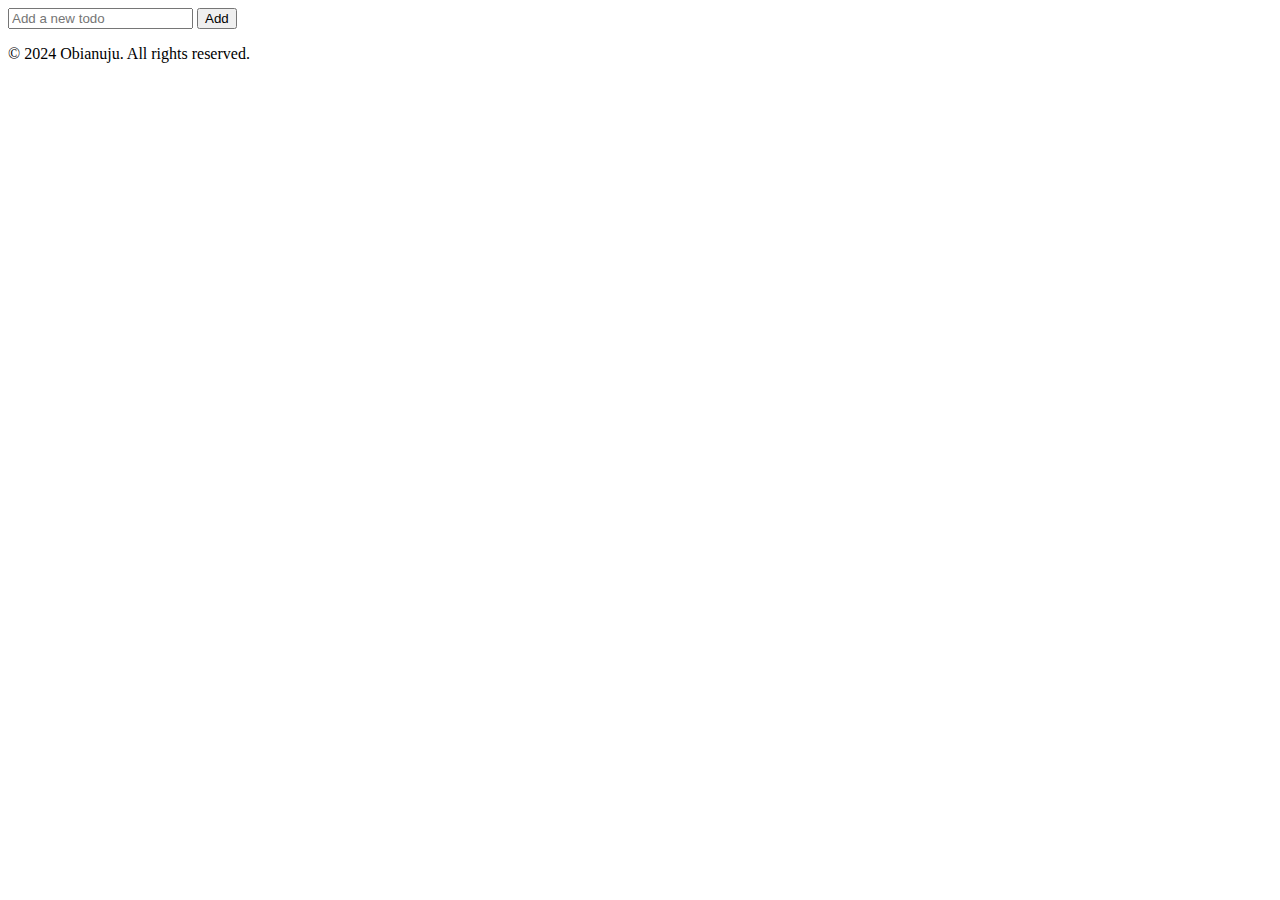
==== todo-app/index.html @ 12b0d3bb "todo structure" ====
<!DOCTYPE html>
<html lang="en">
<head>
    <meta charset="UTF-8">
    <meta name="viewport" content="width=device-width, initial-scale=1.0">
    <title>Todo App</title>
    <link rel="stylesheet" href="style.css">
</head>
<body>
    <main>

        <!-- Input form for adding new todo items -->
        <form id="todo-form">
            <input type="text" id="todo-input" placeholder="Add a new todo">
            <button type="submit">Add</button>
        </form>

        <!-- List to show existing todos -->
        <ul id="todo-list">
            <!-- Todo items will be dynamically added and shown here -->
        </ul>
        
    </main>

    <footer>
        <p>&copy; 2024 Obianuju. All rights reserved.</p>
    </footer>

    <script src="app.js"></script>

</body>
</html>
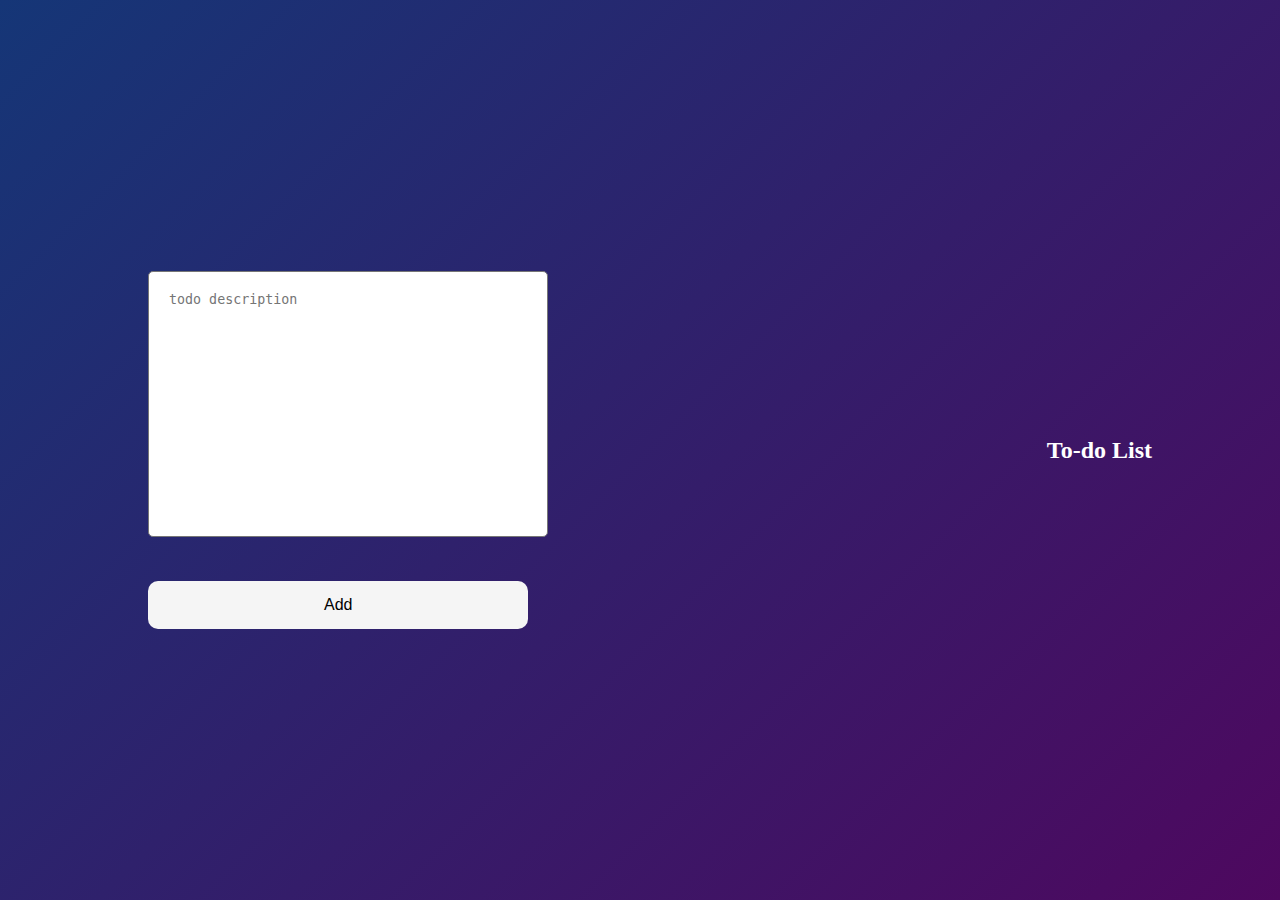
==== commit b21613e0: "to-do desc" ====
--- a/todo-app/index.html
+++ b/todo-app/index.html
@@ -1,32 +1,23 @@
 <!DOCTYPE html>
 <html lang="en">
+
 <head>
     <meta charset="UTF-8">
-    <meta name="viewport" content="width=device-width, initial-scale=1.0">
-    <title>Todo App</title>
+    <meta name="viewport" content="width=, initial-scale=1.0">
+    <title>todo</title>
     <link rel="stylesheet" href="style.css">
 </head>
+
 <body>
-    <main>
+    <div class="container">
+        <div class="new-to-do">
+                <textarea id="todo-description" placeholder="todo description"></textarea>
+            <button type="submit">Add</button>
+        </div>
+        <div class="to-do">
+            <h2>To-do List</h2>
+        </div>
+    </div>
+</body>
 
-        <!-- Input form for adding new todo items -->
-        <form id="todo-form">
-            <input type="text" id="todo-input" placeholder="Add a new todo">
-            <button type="submit">Add</button>
-        </form>
-
-        <!-- List to show existing todos -->
-        <ul id="todo-list">
-            <!-- Todo items will be dynamically added and shown here -->
-        </ul>
-        
-    </main>
-
-    <footer>
-        <p>&copy; 2024 Obianuju. All rights reserved.</p>
-    </footer>
-
-    <script src="app.js"></script>
-
-</body>
 </html>--- a/todo-app/style.css
+++ b/todo-app/style.css
@@ -0,0 +1,54 @@
+*{
+    margin: 0;
+    padding: 0;
+    font-style: 'Poppins', sans-serif;
+    box-sizing: border-box;
+}
+
+.container {
+    display: flex;
+    justify-content: space-between;
+    align-items: center;
+    padding: 4% 10%;
+    color: #fff;
+    background: linear-gradient(135deg, #153677, #4e085f);
+    min-height: 100vh;
+}
+
+#todo-description{
+    min-width: 30em;
+    min-height: 20em;
+    margin: 20px;
+    background-color: #fff;
+    padding: 20px;
+    border-radius: 5px;
+    outline: none;
+    resize: none;
+}
+
+button{
+    display: flex;
+    align-items: center;
+    background-color: whitesmoke;
+    font-size: 16px;
+    outline: none;
+    border: 0;
+    border-radius: 10px;
+    cursor: pointer;
+    padding: 15px 11em;
+    margin: 20px;
+    transition: background-color 0.3s ease;
+}
+
+ button:hover {
+    background-color: #1be72c;
+}
+
+
+
+
+
+
+
+
+
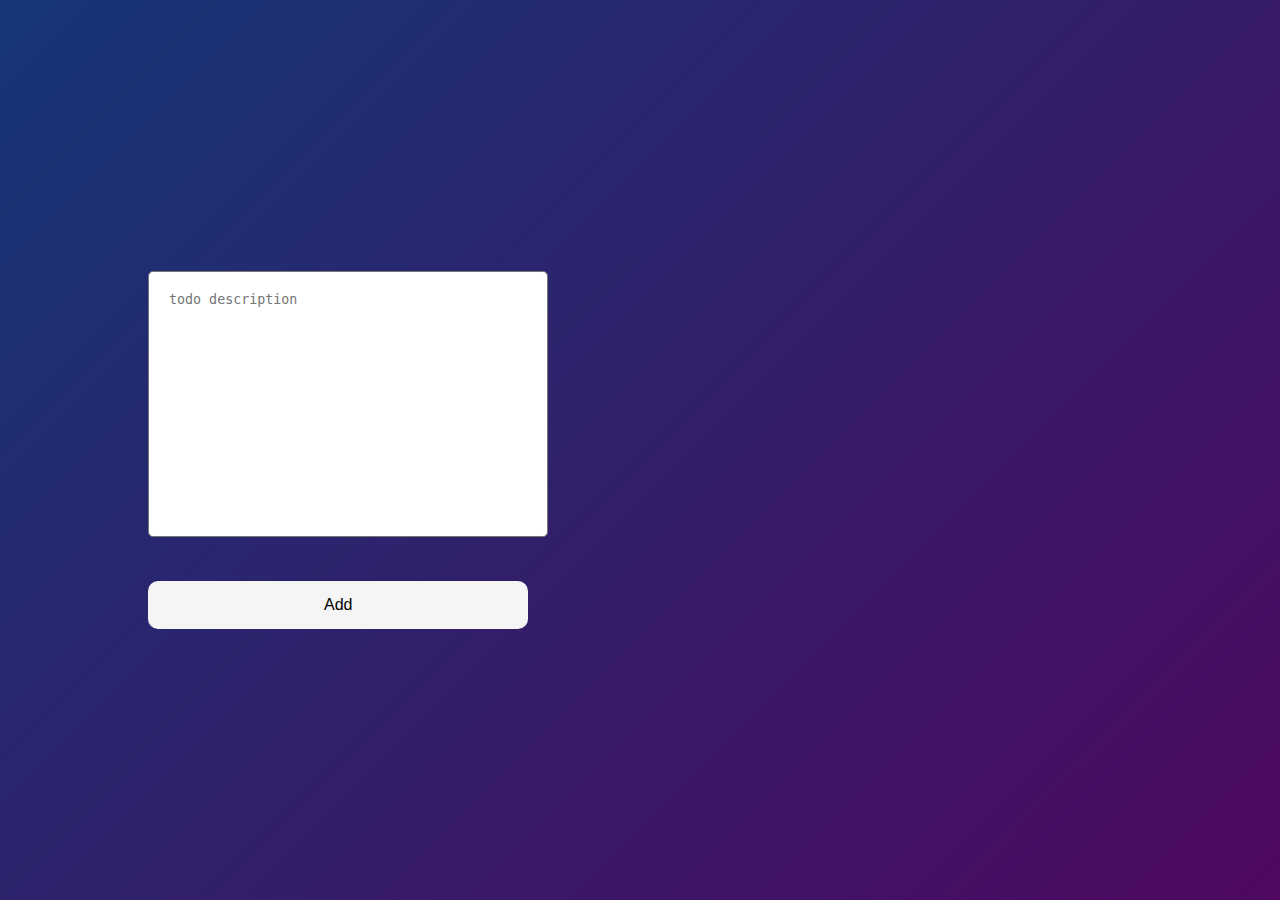
==== commit 13987b48: "started js logic" ====
--- a/todo-app/index.html
+++ b/todo-app/index.html
@@ -11,13 +11,16 @@
 <body>
     <div class="container">
         <div class="new-to-do">
-                <textarea id="todo-description" placeholder="todo description"></textarea>
-            <button type="submit">Add</button>
+            <textarea id="todo-description" placeholder="todo description"></textarea>
+            <button type="submit" id="add-btn">Add</button>
         </div>
-        <div class="to-do">
-            <h2>To-do List</h2>
-        </div>
+            <div class="todos" id="todo-list">
+
+                <!-- Todo will be added here -->
+            </div>
     </div>
+
+    <script src="script.js"></script>
 </body>
 
 </html>--- a/todo-app/style.css
+++ b/todo-app/style.css
@@ -10,7 +10,6 @@
     justify-content: space-between;
     align-items: center;
     padding: 4% 10%;
-    color: #fff;
     background: linear-gradient(135deg, #153677, #4e085f);
     min-height: 100vh;
 }
@@ -44,6 +43,16 @@
     background-color: #1be72c;
 }
 
+.right-section{
+    background-color: #f5f5f5;
+    padding: 20px;
+    border-radius: 5px;
+    box-shadow: 0 0 10px rgba(0, 0, 0, 0.1);
+    margin-left: 20px;
+    flex: 1;
+    overflow-y: auto;
+    height: 15vh;
+}
 
 
 
@@ -52,3 +61,5 @@
 
 
 
+
+
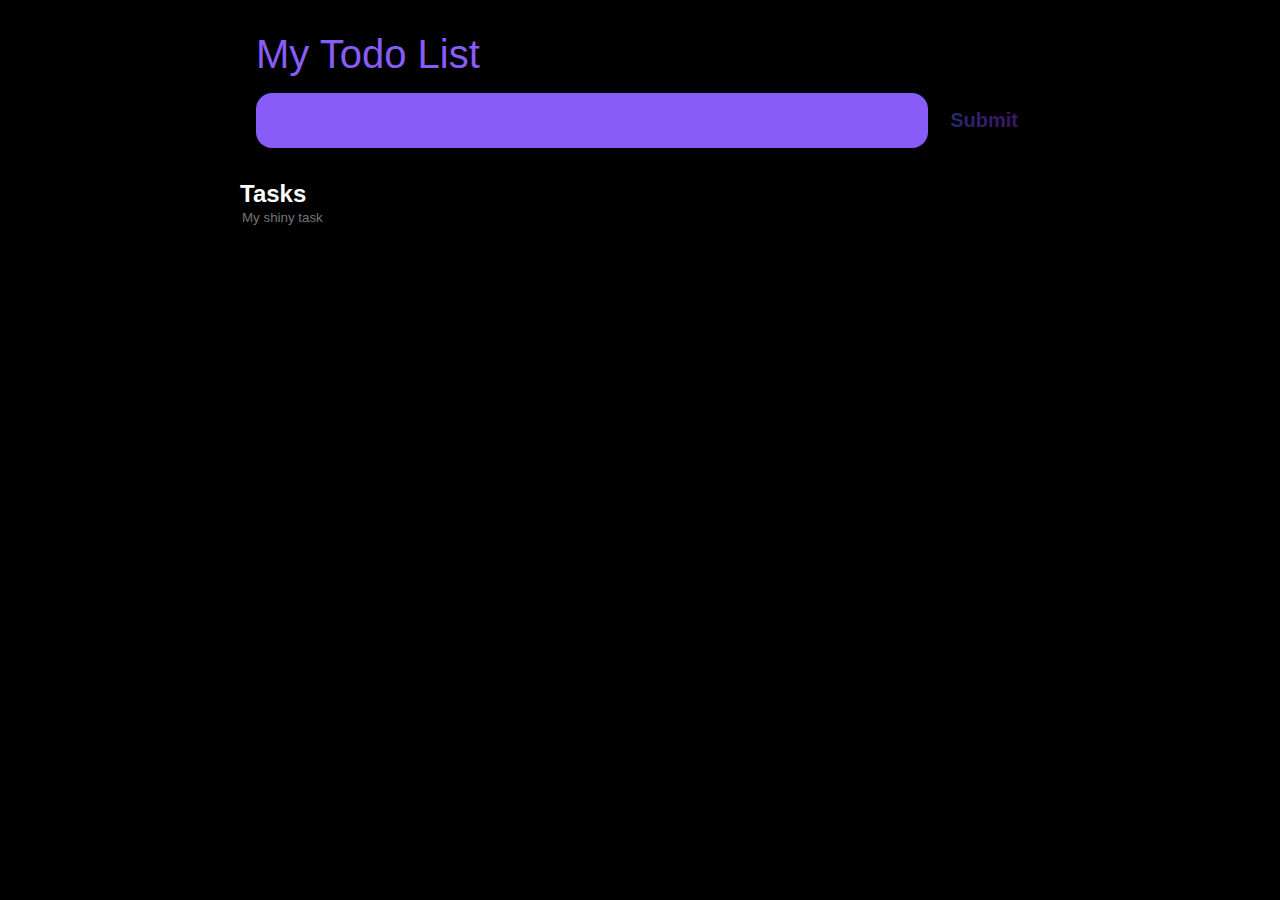
==== commit dafe917f: "started a new html body" ====
--- a/todo-app/index.html
+++ b/todo-app/index.html
@@ -1,26 +1,57 @@
+
 <!DOCTYPE html>
 <html lang="en">
-
 <head>
     <meta charset="UTF-8">
-    <meta name="viewport" content="width=, initial-scale=1.0">
-    <title>todo</title>
+    <meta name="viewport" content="width=device-width, initial-scale=1.0">
+    <title>To-do App</title>
+    <link rel="stylesheet" href="https://cdnjs.cloudflare.com/ajax/libs/font-awesome/4.7.0/css/font-awesome.min.css"
+    integrity="sha512-SfTiTlX6kk+qitfevl/7LibUOeJWlt9rbyDn92a1DqWOw9vWG2MFoays0sgObmWazO5BQPiFucnnEAjpAB+/Sw=="
+    crossorigin="anonymous" referrerpolicy="no-referrer" />
     <link rel="stylesheet" href="style.css">
 </head>
+<body>
+    <header>
+        <h1>My Todo List</h1>
+        <form action="" id="new-task-form">
+            <input 
+                type="text" 
+                id="new-task-input" 
+                placeholder="What do you have planned"
+            >
+            <input 
+            type="submit" 
+            id="new-task-submit" 
+            placeholder="Add task"
+        >
 
-<body>
-    <div class="container">
-        <div class="new-to-do">
-            <textarea id="todo-description" placeholder="todo description"></textarea>
-            <button type="submit" id="add-btn">Add</button>
-        </div>
-            <div class="todos" id="todo-list">
+        </form>
+    </header>
 
-                <!-- Todo will be added here -->
+    <main>
+        <section class="task-list">
+            <h2>Tasks</h2>
+            <div id="tasks">
+                <div class="task">
+                    <div class="content">
+                        <input 
+                            type="text"
+                            class="text"
+                            readonly
+                            placeholder="My shiny task"
+                        >
+                    </div>
+                    <div class="actions">
+                        <button class="edit"><i class="fa fa-pencil-square-o" aria-hidden="true"></i>
+                        </button>
+                        <button class="delete"><i class="fa fa-trash" aria-hidden="true"></i>
+                        </button>
+                    </div>
+                </div>
             </div>
-    </div>
-
+        </section>
+    </main>
+    
     <script src="script.js"></script>
 </body>
-
 </html>--- a/todo-app/style.css
+++ b/todo-app/style.css
@@ -1,65 +1,87 @@
-*{
-    margin: 0;
-    padding: 0;
-    font-style: 'Poppins', sans-serif;
-    box-sizing: border-box;
+:root {
+    --dark: #efefef;
+    --lemon: #1be72c;
+    --purple: #885cf6;
+
 }
 
-.container {
-    display: flex;
-    justify-content: space-between;
-    align-items: center;
-    padding: 4% 10%;
-    background: linear-gradient(135deg, #153677, #4e085f);
-    min-height: 100vh;
+* {
+    box-sizing: border-box;
+    margin: 0;
+    font-family: 'Fira sans', sans-serif;
 }
 
-#todo-description{
-    min-width: 30em;
-    min-height: 20em;
-    margin: 20px;
-    background-color: #fff;
-    padding: 20px;
-    border-radius: 5px;
-    outline: none;
-    resize: none;
+body {
+    display: flex;
+    flex-direction: column;
+    min-height: 100vh;
+    background-color: #000;
+    color: #fff;
 }
 
-button{
-    display: flex;
-    align-items: center;
-    background-color: whitesmoke;
-    font-size: 16px;
-    outline: none;
-    border: 0;
-    border-radius: 10px;
-    cursor: pointer;
-    padding: 15px 11em;
-    margin: 20px;
-    transition: background-color 0.3s ease;
+header {
+    padding: 2rem 1rem;
+    max-width: 800px;
+    width: 100%;
+    margin: 0 auto;
 }
 
- button:hover {
-    background-color: #1be72c;
+header h1 {
+    font-size: 2.5rem;
+    font-weight: 300;
+    color: var(--purple);
+    margin-bottom: 1rem;
 }
 
-.right-section{
-    background-color: #f5f5f5;
-    padding: 20px;
-    border-radius: 5px;
-    box-shadow: 0 0 10px rgba(0, 0, 0, 0.1);
-    margin-left: 20px;
-    flex: 1;
-    overflow-y: auto;
-    height: 15vh;
+#new-task-form {
+    display: flex;
 }
 
+input,
+button {
+    appearance: none;
+    border: none;
+    outline: none;
+    background: none;
+}
 
+#new-task-input {
+    flex: 1 1 0%;
+    background-color: var(--purple);
+    padding: 1rem;
+    border-radius: 1rem;
+    margin-right: 1rem;
+    color: var(--dark);
+    font-size: 1.25rem;
+}
 
+#new-task-input::placeholder {
+    color: var(--purple);
+}
 
+#new-task-submit {
+    color: var(--dark);
+    font-size: 1.25rem;
+    font-weight: 700;
+    background-image: linear-gradient(135deg, #153677, #4e085f);
+    -webkit-background-clip: text;
+    -webkit-text-fill-color: transparent;
+    cursor: pointer;
+    transition: 0.4s;
+}
 
+#new-task-submit:hover {
+    opacity: 0.8;
+}
 
+#new-task-submit:active {
+    opacity: 0.6;
+}
 
-
-
-
+main {
+    flex: 1 1 0%;
+    /* padding: 2rem 3rem ; */
+    max-width: 800px;
+    width: 100%;
+    margin: 0 auto;
+}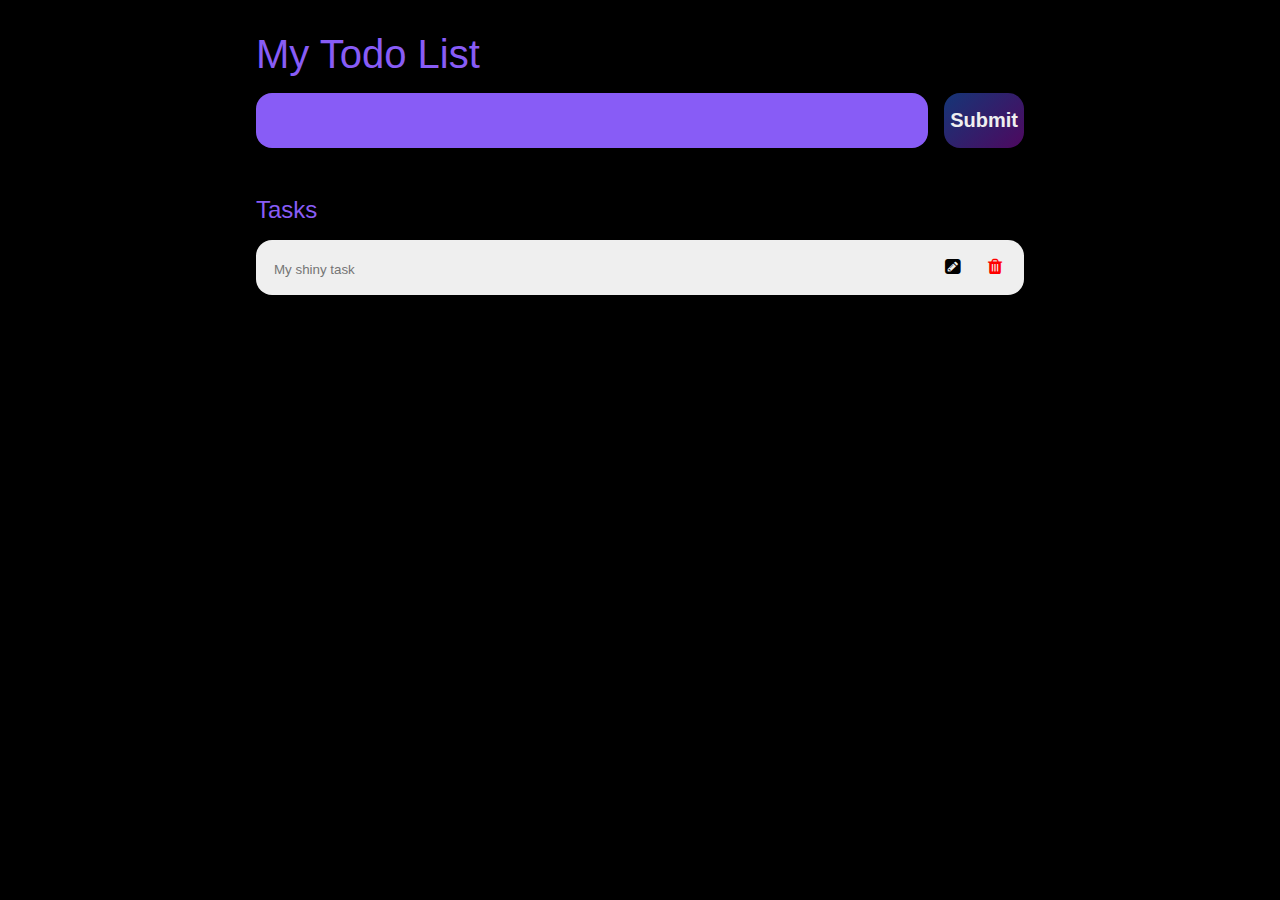
==== commit 4ae1ce08: "some css modification" ====
--- a/todo-app/index.html
+++ b/todo-app/index.html
@@ -5,6 +5,9 @@
     <meta charset="UTF-8">
     <meta name="viewport" content="width=device-width, initial-scale=1.0">
     <title>To-do App</title>
+    <!-- GOOGLE FONTS -->
+
+    
     <link rel="stylesheet" href="https://cdnjs.cloudflare.com/ajax/libs/font-awesome/4.7.0/css/font-awesome.min.css"
     integrity="sha512-SfTiTlX6kk+qitfevl/7LibUOeJWlt9rbyDn92a1DqWOw9vWG2MFoays0sgObmWazO5BQPiFucnnEAjpAB+/Sw=="
     crossorigin="anonymous" referrerpolicy="no-referrer" />
@@ -42,7 +45,8 @@
                         >
                     </div>
                     <div class="actions">
-                        <button class="edit"><i class="fa fa-pencil-square-o" aria-hidden="true"></i>
+                        <button class="edit"><i class="fa fa-pencil-square" aria-hidden="true"></i>
+
                         </button>
                         <button class="delete"><i class="fa fa-trash" aria-hidden="true"></i>
                         </button>
--- a/todo-app/style.css
+++ b/todo-app/style.css
@@ -64,9 +64,8 @@
     font-size: 1.25rem;
     font-weight: 700;
     background-image: linear-gradient(135deg, #153677, #4e085f);
-    -webkit-background-clip: text;
-    -webkit-text-fill-color: transparent;
     cursor: pointer;
+    border-radius: 1rem;
     transition: 0.4s;
 }
 
@@ -80,8 +79,69 @@
 
 main {
     flex: 1 1 0%;
-    /* padding: 2rem 3rem ; */
     max-width: 800px;
     width: 100%;
     margin: 0 auto;
+}
+
+.task-list{
+    padding: 1rem;
+}
+
+.task-list h2{
+    font-size: 1.5rem;
+    font-weight: 300;
+    color: var(--purple);
+    margin-bottom: 1rem;
+}
+
+#tasks .task{
+    display: flex;
+    justify-content: space-between;
+    background-color: var(--dark);
+    padding: 1rem;
+    border-radius: 1rem;
+    margin-bottom: 1rem;
+}
+
+#tasks .task .content{
+    color: var(--purple);
+    font-size: 1.25rem;
+    width: 1005;
+    display: block;
+    transition: 0.4s;
+}
+
+#tasks .task .content .text:not(:read-only){
+    color: var(--dark);
+}
+
+#tasks .task .actions {
+    display: flex;
+    margin: 0 -0.5rem;
+}
+
+#tasks .actions button{
+    cursor: pointer;
+    margin: 0 0.5rem;
+    font-size: 1.125rem;
+    font-weight: 700;
+    text-transform: uppercase;
+    transition: 0.3s;
+}
+
+.task .actions .delete:hover {
+    border-radius: 5rem;
+    background-color: red;
+    color: #fff;
+}
+
+.task .actions .edit:hover{
+    border-radius: 1rem;
+    background-color: #000;
+    color: #fff;
+}
+
+.task .actions .delete{
+    color: red;
 }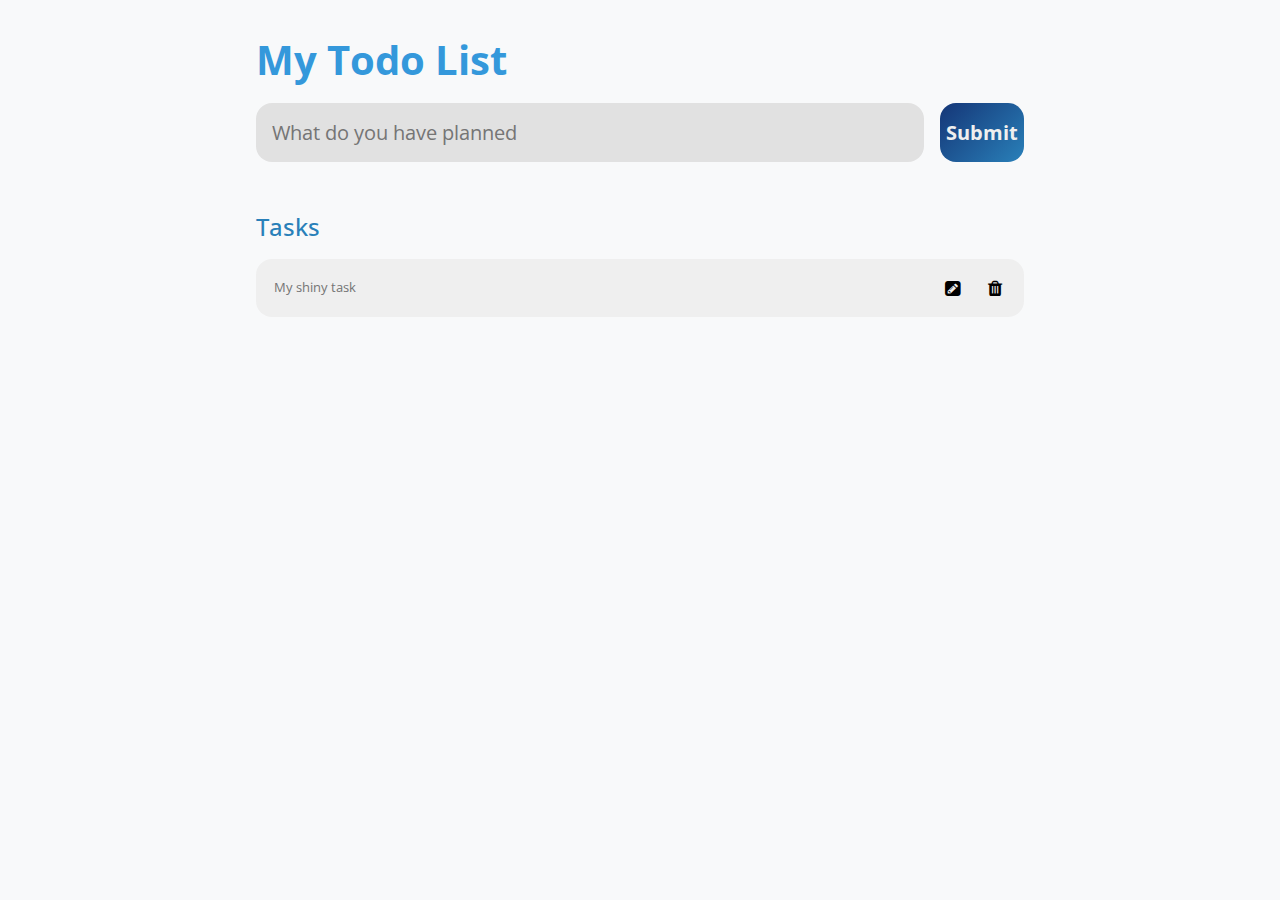
==== commit e2c8ac45: "added fonts" ====
--- a/todo-app/index.html
+++ b/todo-app/index.html
@@ -7,11 +7,21 @@
     <title>To-do App</title>
     <!-- GOOGLE FONTS -->
 
-    
+    <link rel="preconnect" href="https://fonts.googleapis.com">
+    <link rel="preconnect" href="https://fonts.gstatic.com" crossorigin>
+    <link href="https://fonts.googleapis.com/css2?family=Courgette&family=Fira+Sans:ital,wght@0,400;0,600;1,400&family=Montserrat:ital,wght@0,400;0,600;1,400&family=Noto+Sans&family=Nunito:wght@300&family=Open+Sans:ital,wght@0,300..800;1,300..800&family=Plus+Jakarta+Sans:wght@500&family=Poppins:wght@400;500;600&family=Twinkle+Star&display=swap" rel="stylesheet">
+
+    <!-- FONTS AWESOME LINK -->
+
     <link rel="stylesheet" href="https://cdnjs.cloudflare.com/ajax/libs/font-awesome/4.7.0/css/font-awesome.min.css"
     integrity="sha512-SfTiTlX6kk+qitfevl/7LibUOeJWlt9rbyDn92a1DqWOw9vWG2MFoays0sgObmWazO5BQPiFucnnEAjpAB+/Sw=="
     crossorigin="anonymous" referrerpolicy="no-referrer" />
+
+    <!-- OWN CSS LINK -->
+    
     <link rel="stylesheet" href="style.css">
+
+
 </head>
 <body>
     <header>
--- a/todo-app/style.css
+++ b/todo-app/style.css
@@ -1,22 +1,21 @@
 :root {
-    --dark: #efefef;
-    --lemon: #1be72c;
-    --purple: #885cf6;
-
+    --light: #efefef;
+    --light-blue: #3498db;
+    --dark-blue: #2980b9;
 }
 
 * {
     box-sizing: border-box;
     margin: 0;
-    font-family: 'Fira sans', sans-serif;
+    font-family: "Open Sans", sans-serif;
 }
 
 body {
     display: flex;
     flex-direction: column;
     min-height: 100vh;
-    background-color: #000;
-    color: #fff;
+    background-color: #f8f9fa ;
+    /* color: #fff; */
 }
 
 header {
@@ -28,8 +27,8 @@
 
 header h1 {
     font-size: 2.5rem;
-    font-weight: 300;
-    color: var(--purple);
+    font-weight: 700;
+    color: var(--light-blue);
     margin-bottom: 1rem;
 }
 
@@ -47,23 +46,19 @@
 
 #new-task-input {
     flex: 1 1 0%;
-    background-color: var(--purple);
+    background-color: #e1e1e1;
     padding: 1rem;
     border-radius: 1rem;
     margin-right: 1rem;
-    color: var(--dark);
+    /* color: var(--light); */
     font-size: 1.25rem;
 }
 
-#new-task-input::placeholder {
-    color: var(--purple);
-}
-
 #new-task-submit {
-    color: var(--dark);
+    color: var(--light);
     font-size: 1.25rem;
     font-weight: 700;
-    background-image: linear-gradient(135deg, #153677, #4e085f);
+    background-image: linear-gradient(135deg, #153677, var(--dark-blue));
     cursor: pointer;
     border-radius: 1rem;
     transition: 0.4s;
@@ -72,10 +67,10 @@
 #new-task-submit:hover {
     opacity: 0.8;
 }
-
+/* 
 #new-task-submit:active {
     opacity: 0.6;
-}
+} */
 
 main {
     flex: 1 1 0%;
@@ -90,30 +85,30 @@
 
 .task-list h2{
     font-size: 1.5rem;
-    font-weight: 300;
-    color: var(--purple);
+    font-weight: 500;
+    color: var(--dark-blue);
     margin-bottom: 1rem;
 }
 
 #tasks .task{
     display: flex;
     justify-content: space-between;
-    background-color: var(--dark);
+    background-color: var(--light);
     padding: 1rem;
     border-radius: 1rem;
     margin-bottom: 1rem;
 }
 
 #tasks .task .content{
-    color: var(--purple);
-    font-size: 1.25rem;
+    color: var(--dark-blue);
+    font-size: 1rem;
     width: 1005;
     display: block;
     transition: 0.4s;
 }
 
 #tasks .task .content .text:not(:read-only){
-    color: var(--dark);
+    color: var(--light);
 }
 
 #tasks .task .actions {
@@ -133,15 +128,11 @@
 .task .actions .delete:hover {
     border-radius: 5rem;
     background-color: red;
-    color: #fff;
+    color: var(--light);
 }
 
 .task .actions .edit:hover{
     border-radius: 1rem;
-    background-color: #000;
-    color: #fff;
-}
-
-.task .actions .delete{
-    color: red;
+    background-color: var(--dark-blue);
+    color: var(--light);
 }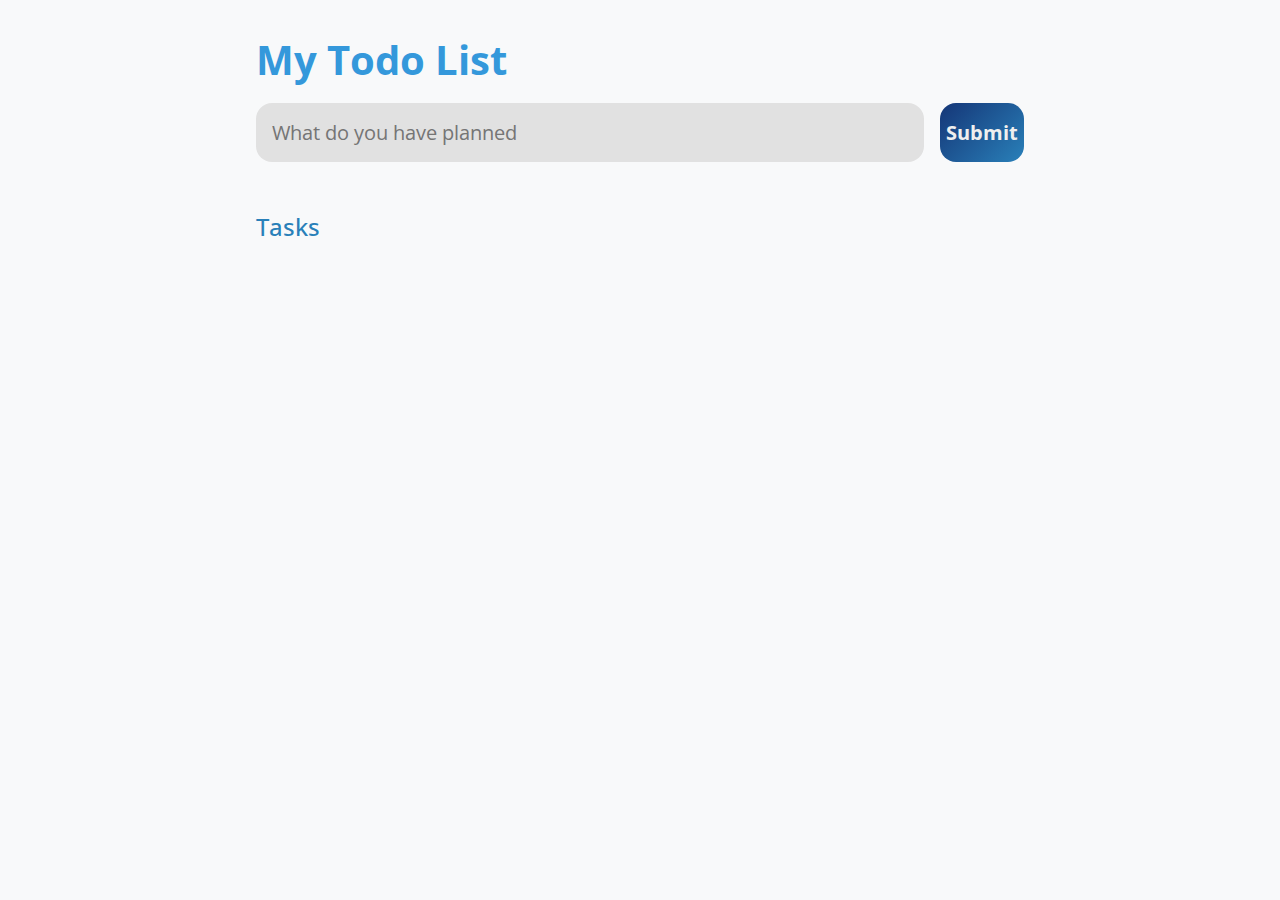
==== commit 474bad81: "todo logic" ====
--- a/todo-app/index.html
+++ b/todo-app/index.html
@@ -45,13 +45,13 @@
         <section class="task-list">
             <h2>Tasks</h2>
             <div id="tasks">
-                <div class="task">
+                <!-- <div class="task">
                     <div class="content">
                         <input 
                             type="text"
                             class="text"
                             readonly
-                            placeholder="My shiny task"
+                            placeholder="My new task"
                         >
                     </div>
                     <div class="actions">
@@ -61,7 +61,7 @@
                         <button class="delete"><i class="fa fa-trash" aria-hidden="true"></i>
                         </button>
                     </div>
-                </div>
+                </div> -->
             </div>
         </section>
     </main>
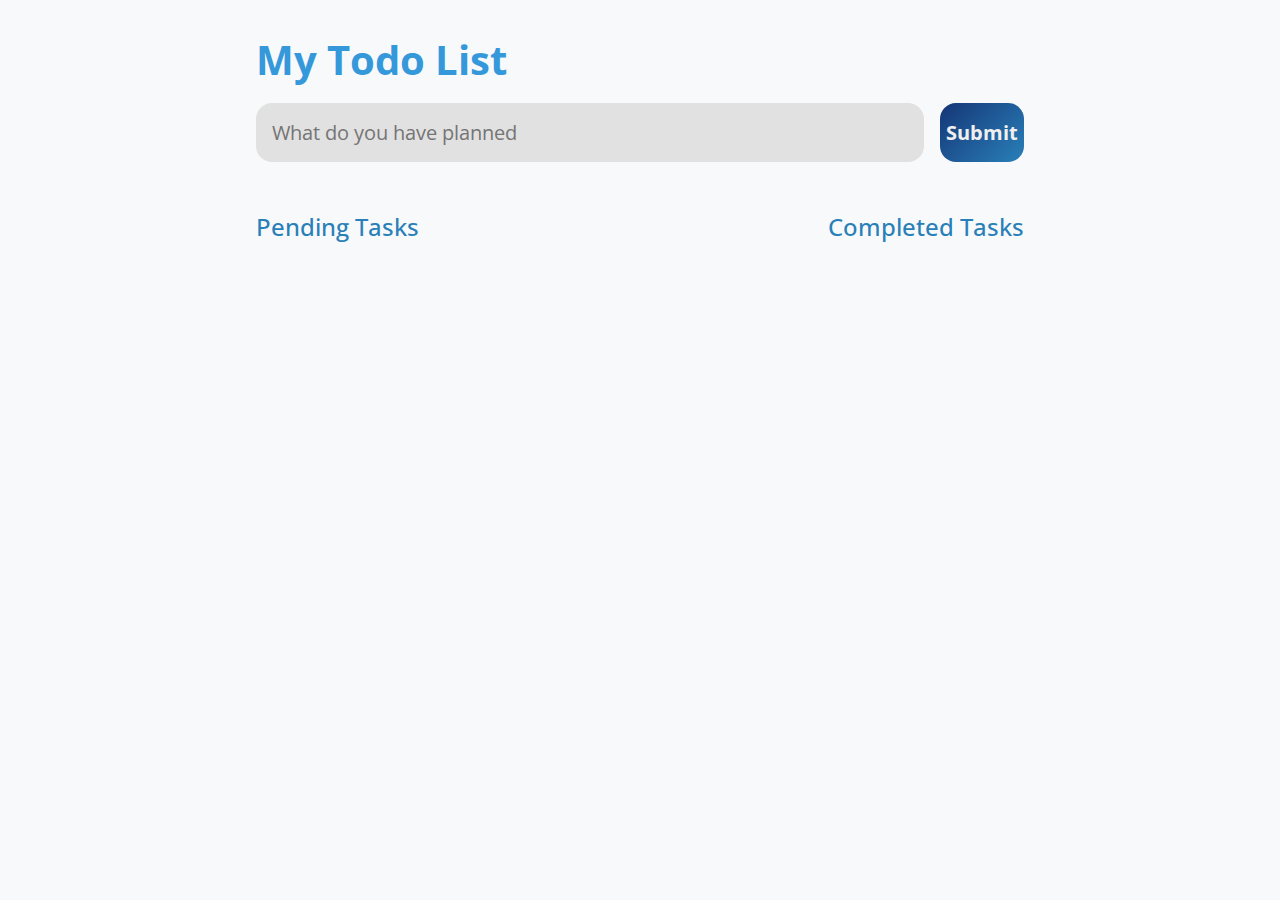
==== commit 0ce83903: "started the complete task section" ====
--- a/todo-app/index.html
+++ b/todo-app/index.html
@@ -1,6 +1,6 @@
-
 <!DOCTYPE html>
 <html lang="en">
+
 <head>
     <meta charset="UTF-8">
     <meta name="viewport" content="width=device-width, initial-scale=1.0">
@@ -9,43 +9,52 @@
 
     <link rel="preconnect" href="https://fonts.googleapis.com">
     <link rel="preconnect" href="https://fonts.gstatic.com" crossorigin>
-    <link href="https://fonts.googleapis.com/css2?family=Courgette&family=Fira+Sans:ital,wght@0,400;0,600;1,400&family=Montserrat:ital,wght@0,400;0,600;1,400&family=Noto+Sans&family=Nunito:wght@300&family=Open+Sans:ital,wght@0,300..800;1,300..800&family=Plus+Jakarta+Sans:wght@500&family=Poppins:wght@400;500;600&family=Twinkle+Star&display=swap" rel="stylesheet">
+    <link
+        href="https://fonts.googleapis.com/css2?family=Courgette&family=Fira+Sans:ital,wght@0,400;0,600;1,400&family=Montserrat:ital,wght@0,400;0,600;1,400&family=Noto+Sans&family=Nunito:wght@300&family=Open+Sans:ital,wght@0,300..800;1,300..800&family=Plus+Jakarta+Sans:wght@500&family=Poppins:wght@400;500;600&family=Twinkle+Star&display=swap"
+        rel="stylesheet">
 
     <!-- FONTS AWESOME LINK -->
 
     <link rel="stylesheet" href="https://cdnjs.cloudflare.com/ajax/libs/font-awesome/4.7.0/css/font-awesome.min.css"
-    integrity="sha512-SfTiTlX6kk+qitfevl/7LibUOeJWlt9rbyDn92a1DqWOw9vWG2MFoays0sgObmWazO5BQPiFucnnEAjpAB+/Sw=="
-    crossorigin="anonymous" referrerpolicy="no-referrer" />
+        integrity="sha512-SfTiTlX6kk+qitfevl/7LibUOeJWlt9rbyDn92a1DqWOw9vWG2MFoays0sgObmWazO5BQPiFucnnEAjpAB+/Sw=="
+        crossorigin="anonymous" referrerpolicy="no-referrer" />
 
     <!-- OWN CSS LINK -->
-    
+
     <link rel="stylesheet" href="style.css">
 
 
 </head>
+
 <body>
     <header>
         <h1>My Todo List</h1>
         <form action="" id="new-task-form">
-            <input 
-                type="text" 
-                id="new-task-input" 
-                placeholder="What do you have planned"
-            >
-            <input 
-            type="submit" 
-            id="new-task-submit" 
-            placeholder="Add task"
-        >
+            <input type="text" id="new-task-input" placeholder="What do you have planned">
+            <input type="submit" id="new-task-submit" placeholder="Add task">
 
         </form>
     </header>
 
     <main>
+
         <section class="task-list">
-            <h2>Tasks</h2>
+            <h2>Pending Tasks</h2>
             <div id="tasks">
-                <!-- <div class="task">
+                <!-- Pending tasks will be added here -->
+            </div>
+        </section>
+
+        <section class="task-list">
+            <h2>Completed Tasks</h2>
+            <div id="completed-tasks">
+                <!-- Completed tasks will be added here -->
+            </div>
+        </section>
+        <!-- <section class="task-list">
+            <h2>Pending Tasks</h2>
+            <div id="tasks"> -->
+        <!-- <div class="task">
                     <div class="content">
                         <input 
                             type="text"
@@ -62,10 +71,12 @@
                         </button>
                     </div>
                 </div> -->
-            </div>
+        <!-- </div> -->
+
         </section>
     </main>
-    
+
     <script src="script.js"></script>
 </body>
+
 </html>--- a/todo-app/style.css
+++ b/todo-app/style.css
@@ -15,7 +15,6 @@
     flex-direction: column;
     min-height: 100vh;
     background-color: #f8f9fa ;
-    /* color: #fff; */
 }
 
 header {
@@ -50,7 +49,6 @@
     padding: 1rem;
     border-radius: 1rem;
     margin-right: 1rem;
-    /* color: var(--light); */
     font-size: 1.25rem;
 }
 
@@ -67,13 +65,15 @@
 #new-task-submit:hover {
     opacity: 0.8;
 }
-/* 
+
 #new-task-submit:active {
     opacity: 0.6;
-} */
+}
 
 main {
-    flex: 1 1 0%;
+    /* flex: 1 1 0%; */
+    display: flex;
+    justify-content: space-between;
     max-width: 800px;
     width: 100%;
     margin: 0 auto;
@@ -81,6 +81,7 @@
 
 .task-list{
     padding: 1rem;
+
 }
 
 .task-list h2{
@@ -99,16 +100,16 @@
     margin-bottom: 1rem;
 }
 
-#tasks .task .content{
+#tasks .task .content {
+    flex: 1 1 0%;
+}
+
+#tasks .task .content .text{
     color: var(--dark-blue);
     font-size: 1rem;
-    width: 1005;
+    width: 100%;
     display: block;
     transition: 0.4s;
-}
-
-#tasks .task .content .text:not(:read-only){
-    color: var(--light);
 }
 
 #tasks .task .actions {
@@ -116,7 +117,7 @@
     margin: 0 -0.5rem;
 }
 
-#tasks .actions button{
+#tasks .actions .task-button{
     cursor: pointer;
     margin: 0 0.5rem;
     font-size: 1.125rem;
@@ -125,14 +126,26 @@
     transition: 0.3s;
 }
 
-.task .actions .delete:hover {
+/* .task .actions .delete:hover .task-button{
     border-radius: 5rem;
     background-color: red;
     color: var(--light);
 }
 
-.task .actions .edit:hover{
+.task .actions .edit:hover .task-button{
     border-radius: 1rem;
     background-color: var(--dark-blue);
     color: var(--light);
-}+} */
+
+.task .delete:hover .task-button {
+    border-radius: 5rem;
+    background-color: red;
+    color: var(--light);
+}
+
+.task .edit:hover .task-button {
+    border-radius: 1rem;
+    background-color: var(--dark-blue);
+    color: var(--light);
+}
